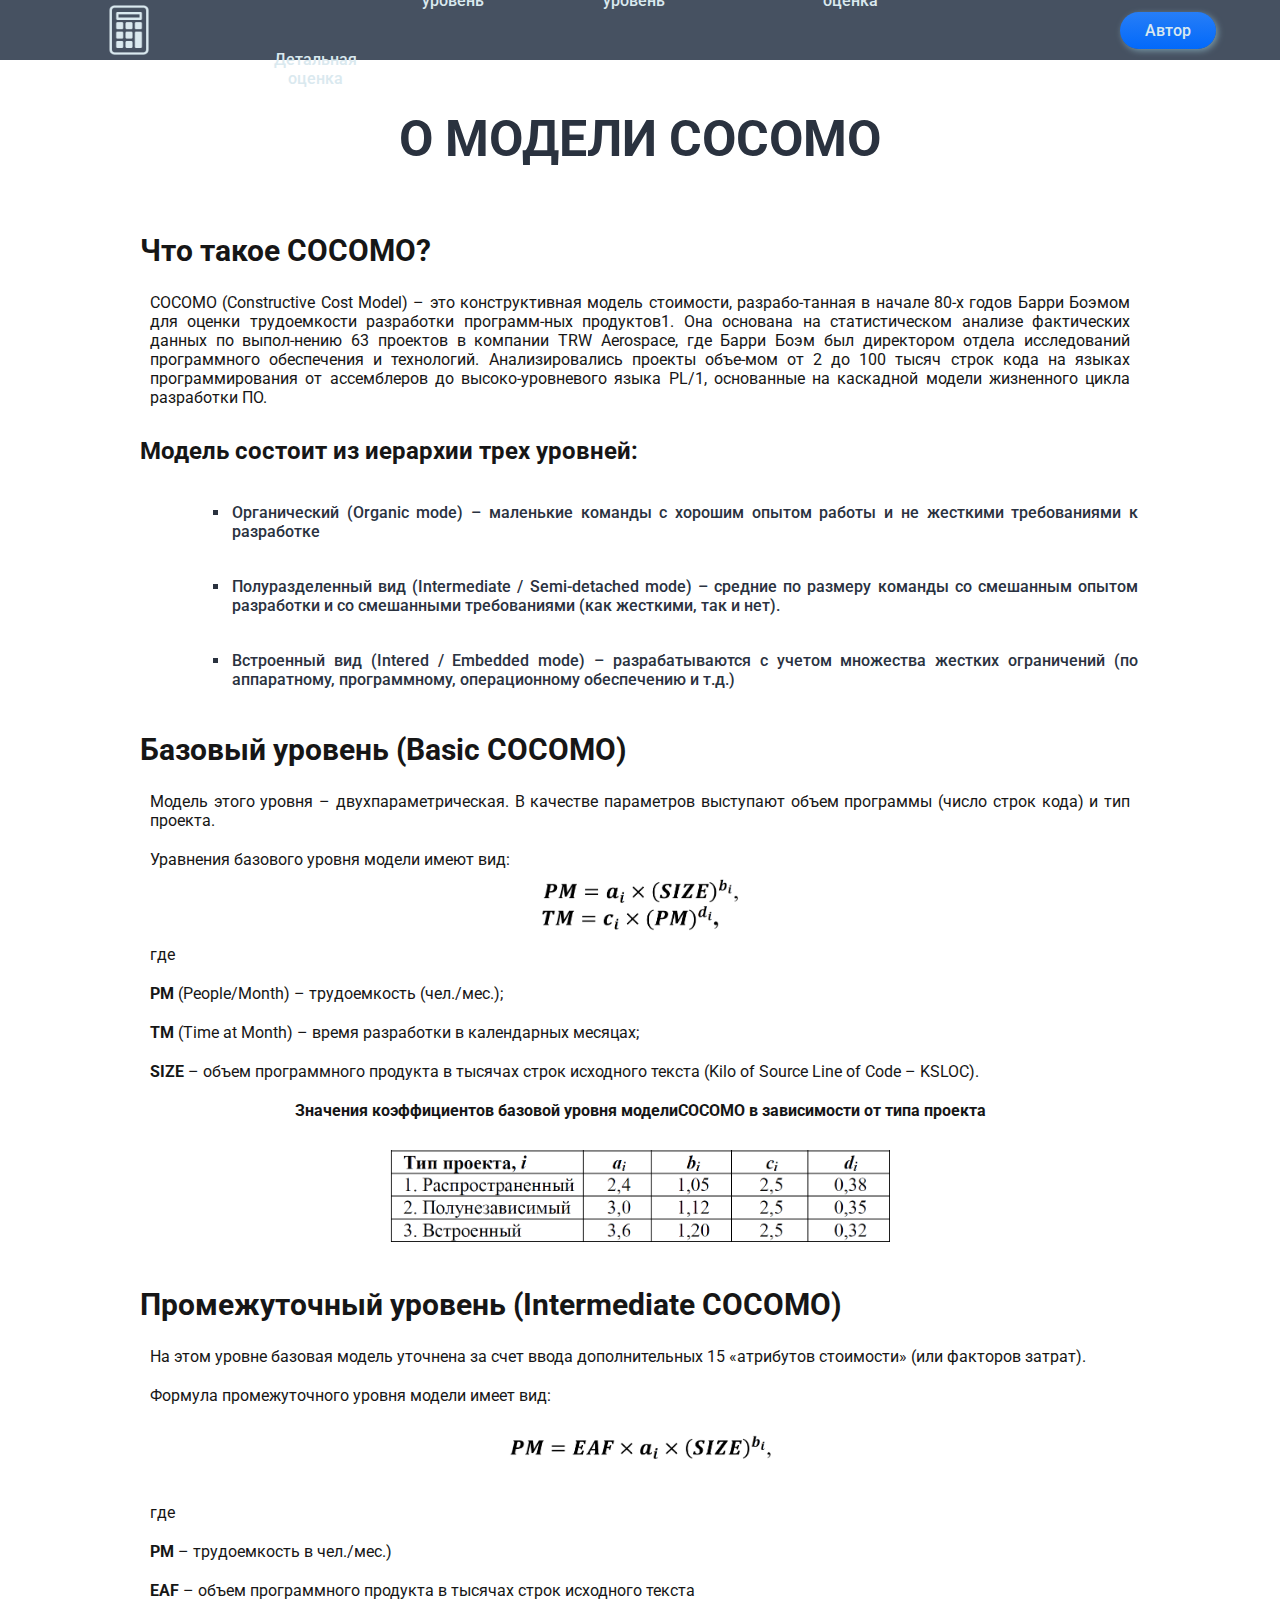
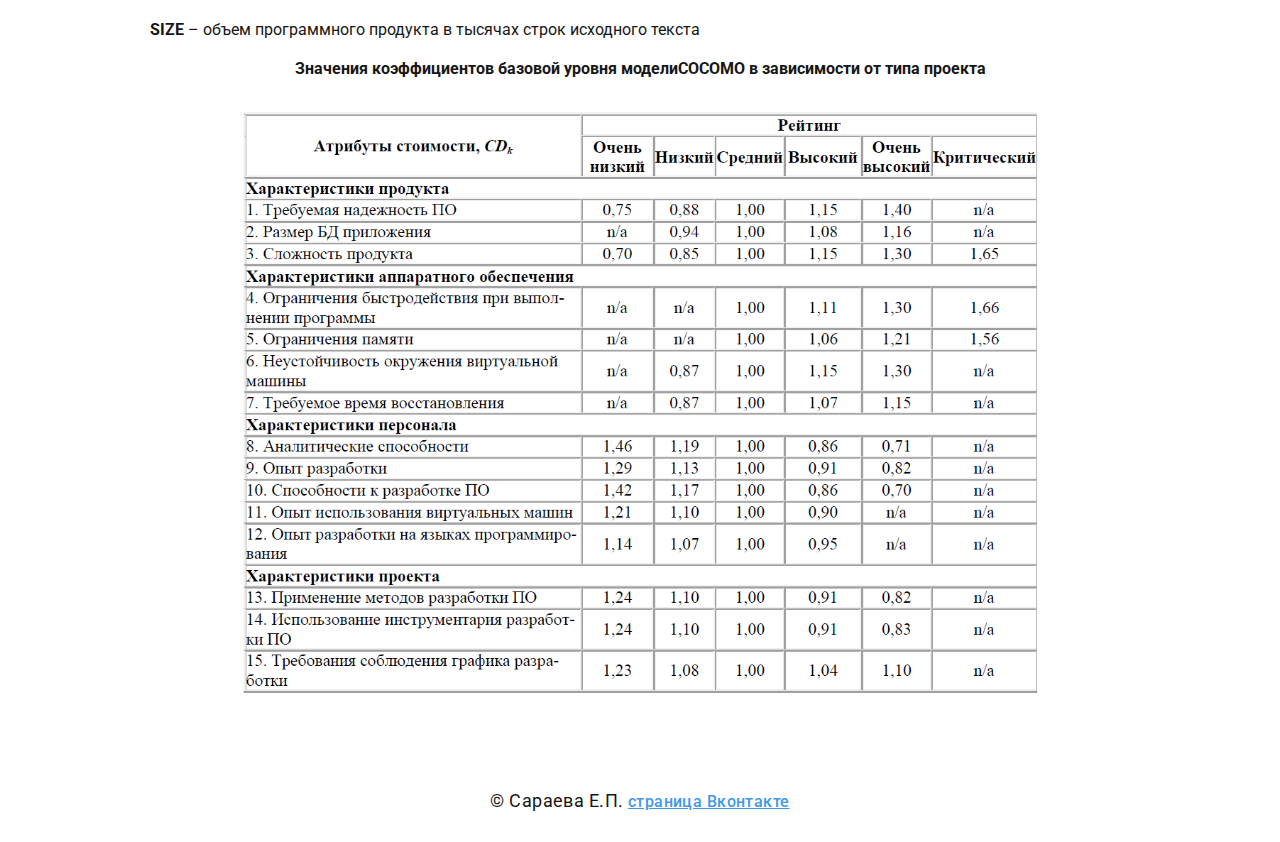
==== index.html @ 09b41c84 "first commit" ====
<!DOCTYPE html>
<html lang="en">
	<head>
		<meta charset="UTF-8" />
		<meta name="viewport" content="width=device-width, initial-scale=1.0" />
		<meta http-equiv="X-UA-Compatible" content="ie=edge" />
		<title>Все о COCOMO</title>
		<link rel="stylesheet" href="css/main.css" />
		<link href="https://fonts.googleapis.com/css?family=Roboto:100,300,300i,400,700&display=swap&subset=cyrillic-ext" rel="stylesheet" />
	</head>

	<body>
		<header>
            <img src="img/icons8-калькулятор-64 (1).png" alt="logo" class="logo">
            
            <nav>
                <ul class="navLinks">
                    
                    <li><a href="index.html">Главная</a></li>
                    <li><a href="basic cocomo.html">Базовый <br>уровень</a></li>
                    <li><a href="intermediet cocomo.html">Промежуточный <br>уровень</a></li>
                    <li><a href="Early Design.html">Предварительная<br>оценка</a></li>
                    <li><a href="Post Architecture.html">Детальная<br>оценка</a></li>     
                </ul>
            </nav>
            <a href="button.html" class="contact"><button>Автор</button></a>
        </header>
		<section id="about" class="about">
			<div class="container">
				<h1 class="model">О модели COCOMO</h1>
				<div class="description1">
					<h3>Что такое COCOMO?</h3>
					<p>
						COCOMO (Constructive Cost Model) – это конструктивная модель стоимости, разрабо-танная в начале 80-х годов Барри Боэмом для оценки трудоемкости разработки программ-ных продуктов1. Она основана на статистическом анализе фактических данных по выпол-нению 63 проектов в компании TRW Aerospace, где Барри Боэм был директором отдела исследований программного обеспечения и технологий. Анализировались проекты объе-мом от 2 до 100 тысяч строк кода на языках программирования от ассемблеров до высоко-уровневого языка PL/1, основанные на каскадной модели жизненного цикла разработки ПО.
					</p>
					
					<h2>
						Модель состоит из иерархии трех уровней:
					</h2>
					<ul>
						<li>
							<p class="o">
								Органический (Organic mode) – маленькие команды с хорошим опытом работы и не жесткими
								требованиями к разработке
							</p>
						</li>
					</ul>
					<ul>
						<li>
							<p class="o">
								Полуразделенный вид (Intermediate / Semi-detached mode) – средние по размеру команды
								со
								смешанным опытом разработки и со смешанными требованиями (как жесткими, так и нет).
							</p>
						</li>
					</ul>
					<ul>
						<li>
							<p class="o">
								Встроенный вид (Intered / Embedded mode) – разрабатываются с учетом множества
								жестких
								ограничений (по аппаратному, программному, операционному обеспечению и т.д.)
							</p>
						</li>
					</ul>
				</div>
				<div class="description2">
					<h3>Базовый уровень (Basic COCOMO)</h3>
					<p>
						Модель этого уровня – двухпараметрическая. В качестве параметров выступают объем программы (число строк кода) и тип проекта.
					</p>
					<p>
						Уравнения базового уровня модели имеют вид:
					</p>
					<img src="img/Снимок экрана 2022-10-10 132432.png" class="formyla">
					<p>где</p>
					<p> <b>PM</b> (People/Month) – трудоемкость (чел./мес.);</p>
					<p> <b>TM</b> (Time at Month) – время разработки в календарных месяцах;</p>
					<p> <b>SIZE</b> – объем программного продукта в тысячах строк исходного текста (Kilo of Source Line of Code – KSLOC).</p>
					<p class="z"><b>Значения коэффициентов базовой уровня моделиCOCOMO в зависимости от типа проекта</b></p>
					<img src="img/Снимок экрана 2022-10-10 134249.png" class="formyl">
					
					<h3>Промежуточный уровень (Intermediate COCOMO)</h3>
					<p>
						На этом уровне базовая модель уточнена за счет ввода дополнительных 15 «атрибутов стоимости» (или факторов затрат).
					</p>
					<p>
						Формула промежуточного уровня модели имеет вид:
					</p>
					<img src="img/Снимок экрана 2022-10-10 161936.png" class="formy">
					<p>где</p>
					<p> <b>PM</b> – трудоемкость в чел./мес.)</p>
					<p> <b>EAF</b> – объем программного продукта в тысячах строк исходного текста</p>
					<p> <b>SIZE</b> – объем программного продукта в тысячах строк исходного текста </p>
					<p class="z"><b>Значения коэффициентов базовой уровня моделиCOCOMO в зависимости от типа проекта</b></p>
					<img src="img/Снимок экрана 2022-10-10 162424.png" class="form">
				</div>
			</div>
		</section> 

		<footer class="footer footer-inner">
			<div class="container">
				<p class="footer-text"> © Сараева Е.П. <a href="https://vk.com/srvln" target="_blank">страница Вконтакте</a></p>
			</div>
		</footer>

	</body>
</html>
---- css/main.css ----
/* ------------------- General ------------------- */

body {
	font-family: 'Roboto', sans-serif;
	color: #161616;
	margin: 0;

	padding-bottom: 1px;
}

li,
a,
button {
	font-family: "Roboto", sans-serif;
	font-weight: 500;
	font-size: 16px;
	color: #dae9ef;
	text-decoration: none;
}


header {
	display: flex;
	justify-content: space-between;
	align-items: center;
	padding: 10px 5%;
	height: 40px;
	/* background-color: #2a323f; */
	background-color:#465161;
	position: static;
	z-index: 4;
}

.logo {
	cursor: pointer;
	width: 50px;
	padding: 20px 40px;

}
.z {
	text-align: center;
}
.formyla {
	cursor: pointer;
	width: 200px;
	display: block;
	margin-left: auto;
	margin-right: auto;
	
}
.formyl {
	cursor: pointer;
	width: 500px;
	display: block;
	padding-top: 20px;
	padding-bottom: 30px;
	margin-left: auto;
	margin-right: auto;
}
.formy {
	cursor: pointer;
	width: 270px;
	display: block;
	padding-top: 20px;
	padding-bottom: 30px;
	margin-left: auto;
	margin-right: auto;
}
.form {
	cursor: pointer;
	width: 800px;
	display: block;
	padding-top: 20px;
	padding-bottom: 30px;
	margin-left: auto;
	margin-right: auto;
}
.navLinks {
	list-style: none;


}

.navLinks li {
	display: inline-block;
	cursor: pointer;
	padding: 20px 40px;
	position: relative;
	margin: 0 auto;
	text-align: center;
	vertical-align: middle;

}

.navLinks li a {
	transition: all .4s ease 0s;
}

.navLinks li a:hover {
	color: #2881fdf8;
}

button {
	padding: 9px 25px;
	box-shadow: 2px 2px 6px #7796a4;
	background-color: #006afff8;
	background: linear-gradient(to top, #006afff8, #267ffbf8);
	border: none;
	border-radius: 50px;
	cursor: pointer;
	transition: all .3s ease 0s;

}

button:hover {
	color: #2a323f;
	box-shadow: 2px 2px 16px #7796a4;

}

h1,
h5,
h6 {
	padding: 0;
	margin: 0;
	text-transform: uppercase;
}

h3 {
	font-size: 30px;
	margin-top: 15px;
	margin-bottom: 15px;
	/* padding: 10px; */
}

.navLinks li:hover ul.sLinks {
	top: 59px;
}

.sLinks {
	position: absolute;
	background-color: #2a323f;
	left: 0;
	top: -390px;
	transition: all .3s ease 0s;
	z-index: 2;
}

.sLinks li {
	display: block;
	padding: 20px 40px;
	/* border-top: 1px solid #333; */

}

.sLinks li a {
	transition: all .3s ease 0s;
}

.sLinks li a:hover {
	color: #00a8fcf8;
}

.container {
	max-width: 1170px;
	margin-left: auto;
	margin-right: auto;
	/* background-color: aqua; */
}
.model {
	font-size: 50px;
	padding-top: 50px;
	margin: 0;
	color: #2a323f;
	text-align: center;
}

p {
    padding: 10px;;
	margin: 0px;
}
.o {
	padding: 1px;
	margin: 0px;
}
.description1 {
    display: flex;
    flex-direction: column;
	padding-top: 50px;
	max-width: 1000px;
	margin: 0 auto;
    /* padding: 30px 240px 30px 240px; */
    text-align: justify;
    
}

.description2 {
    display: flex;
    flex-direction: column;
	padding-top: 10px;
	padding-bottom: 50px;
	max-width: 1000px;
	margin: 0 auto;
    /* padding: 0px 240px 20px 240px; */
    text-align: justify;
}

.description1 ul li {
    list-style: disc;
    margin-left: 50px;
    color:#2a323f;
    padding: 1px;
    list-style-type: square;
}
    
.description2 ul li {
    list-style: disc;
    margin-left: 50px;
    color:#4d4f50;
    padding: 1px;
    list-style-type: square;
}

/* ------------------- Header ------------------- */

.header-inner {
	padding-top: 60px;
	padding-bottom: 60px;
	background-color: #e3f0f7;
}

.header-inner-row {
	display: flex;
	justify-content: space-between;
	align-items: center;
}

.heading-inner {
	font-size: 22px;
	font-weight: 700;
	letter-spacing: 0.26px;
	line-height: 1;
	margin: 0;
}

.heading-inner span {
	display: inline-block;
	line-height: 1;
	margin: 0;
	margin-bottom: 10px;
	font-size: 32px;
	font-weight: 700;
	letter-spacing: 0.38px;
}

.social-icons {
	display: flex;
}

.social-icon-link {
	text-decoration: none;
	margin-right: 30px;
}

/* Для экранов с шириной от 0 до 1170px */
@media (max-width: 1170px) {
	.social-icon-link {
		margin-right: 15px;
		margin-bottom: 15px;
	}
}

/* ------------------- Footer ------------------- */

.footer {
	padding-top: 5px;
	padding-bottom: 10px;
}

.footer-cta-title {
	font-size: 42px;
	font-weight: 700;
	letter-spacing: 0.5px;
	margin-bottom: 25px;
	display: inline-block;
}

.footer-text {
	margin: 0;
	font-size: 18px;
	font-weight: 400;
	letter-spacing: 0.43px;
}

.footer-text a {
	color: #4298e8;
	text-decoration: underline;
}

.footer-cta-text {
	margin: 0;
	font-size: 36px;
	font-weight: 100;
	letter-spacing: 0.43px;
}

.footer-cta-text a {
	color: #4298e8;
	text-decoration: underline;
}

/* Для экранов с шириной от 0 до 1170px */
@media (max-width: 1170px) {
	.footer-cta-title {
		font-size: 26px;
		margin-bottom: 15px;
	}

	.footer-cta-text {
		font-size: 22px;
	}
}

.footer-inner {
	text-align: center;
	padding-bottom: 20px;
}

.text-center {
	text-align: center;
}


h4 {
	margin: 0;
	padding: 0;
}
/* ------------------- Calc ------------------- */
.calc-wrapper {
	padding-top: 50px;
	padding-bottom: 200px;
	max-width: 1000px;
	margin: 0 auto;
}

.fifi {
	
	font-size: 20px;
	color: rgb(64, 116, 189);
}

.heading {
	margin-bottom: 50px;
	text-align: center;
}

.heading-title {
	margin: 0;
	margin-bottom: 15px;
	font-size: 40px;
	font-weight: 700;
	line-height: 1;
	letter-spacing: 0.48px;
	text-align: center;
	color: #2a323f;
}
.heading-desc {
	color: #2a323f;

}



.calc-section {
	padding: 30px 50px;
	background-color: #eef6fe;
}



.calc-title-light {
	font-size: 24px;
	font-weight: 300;
	margin-bottom: 15px;
}

.title__inline {
	display: inline-block;
	vertical-align: middle;
	color: #2a323f;
}

.title__inline+.title__inline {
	margin-left: 10px;
}

.fifi+.fifi {
	margin-left: 10px;
}

.input-short {
	width: 80px;
    height: 36px;
    border-radius: 4px;
    border: 1px solid #9a9a9a;
    font-size: 20px;
    font-weight: 700;
    color: #004568;
    text-align: center;
}

.radio-wrapper {
	display: flex;
	/* align-items: center; */
}

/* .radio-wrapper .radio {
	margin-top: 9px;
} */
.y {
	color: #479edb;
}
.y2 {
	padding-top: 50px;
	padding-bottom: 50px;
}
.y3 {
	padding-top: 50px;
	padding-bottom: 270px;
}

.radio-wrapper:not(:last-child) {
	margin-bottom: 20px;
}

.radio-wrapper .radio {
	margin-right: 15px;
	margin-top: 6px;
}



.input-wrapper {
	display: flex;
	margin-bottom: 40px;
}

.input-wrapper:last-child {
	margin-bottom: 0;
}

.input-short {
	width: 100px;
	height: 36px;
	border-radius: 4px;
	border: 1px solid #9a9a9a;
	font-size: 24px;
	font-weight: 700;
	color: #00a8fcf8;
	text-align: center;
}

.input-wrapper .input-short:first-child {
	margin-right: 20px;
}

.input-wrapper .input-short:last-child {
	margin-left: 20px;
}

/* ------------ TYPO ------------ */

.section-title {
	margin-bottom: 20px;
}

.section-title--vertical-center {
	align-items: center;
}

.title-bold {
	font-size: 24px;
	font-weight: 700;
	color: #2a323f;
}

.title-lite {
	font-size: 20px;
	font-weight: 300;
	color: #2a323f;
}

.note {
	display: block;
	font-weight: 300;
	font-style: italic;
	padding-top: 10px;
	font-size: 16px;
	color: #969696;
}

.intermediate {
    display: flex;
    flex-direction: column;
    justify-content: center;
    align-items: center;
    margin-bottom: 150px;
}

.intermediateConditions {
    display: flex;
    flex-direction: column;
    justify-content: center;
    align-items: center;
    margin-top: 30px;
    /* border: solid #2a323f;
    box-shadow: 5px 3px 2px 1px rgba(0, 0, 255, .2); */
    padding: 30px;
    /* border-radius: 9px; */
	background-color:#eef6fe ; 
    margin-top: 60px;
}

.intermediateCondition {
    z-index: 1;
    /* border-radius: 4px; */
    border: 1px #2a323f;
    width: 180px;
    height: 40px;
    background-color: #eef6fe;
    font-size: 16px;
    text-indent: 10px;
    border: solid 2px #2a323f;
    margin-left: auto;

}

.ulOFintermediateConditions li {
    margin-bottom: 20px;
    display: flex;
    width: 860px;
    align-items: center;
    border-bottom: solid 1px #2a323f;
}
.gigi {
	color: #2a323f;
}


/* ------------ FORMS ------------ */

.checkbox-wrapper {
	display: flex;
	margin-bottom: 20px;
}

.checkbox-wrapper .checkbox {
	margin-right: 15px;
}

/* ------------ PRICE ------------ */
.calc-price {
	padding: 10px 40px;
	/* border: 10px solid #7ac5ea; */
	display: inline-block;
	position: fixed;
	left: 0;
	right: 0;
	bottom: 0;
	background-color: rgb(218, 243, 255);
	background-color: white;
	box-shadow: -10px 0px 25px rgba(143, 179, 195, 0.685);
	text-align: center;
	z-index: 4;
}

.calc-price-title {
	/* font-size: 3px; */
	font-weight: 700;
	margin-bottom: 10px;
	display: inline;
	
}

.calc-price-title li {
	display: inline-block;
	padding: 1px 60px;
	position: relative;
	margin: 0 auto;
	text-align: center;
}

.calc-price-value {
	font-size: 26px;
	font-weight: 300;
}

.hidden {
	display: none;
}

.range-input {
	width: 100%;

}

.rooms-wrapper {
	display: flex;
	flex-direction: start;
	align-items: center;
}

/* .rooms-label {} */

.rooms-radio-real {
	opacity: 0;
	appearance: none;
	height: 0;
	width: 0;
	margin: 0;
}

.rooms-radio-fake {
	display: inline-block;
	width: 146px;
	height: 50px;
	background-color: rgb(255, 255, 255);
	text-align: center;
	line-height: 50px;
	font-size: 17px;
	color: #006afff8;
	
	/* font-weight: bold; */
	cursor: pointer;
}

.rooms-radio-real:checked+.rooms-radio-fake {
	/* background-color: #fbd422; */
	background-color: #006afff8;
	background: linear-gradient(to top, #006afff8, #267ffbf8);
	color: #e3f0f7;
}
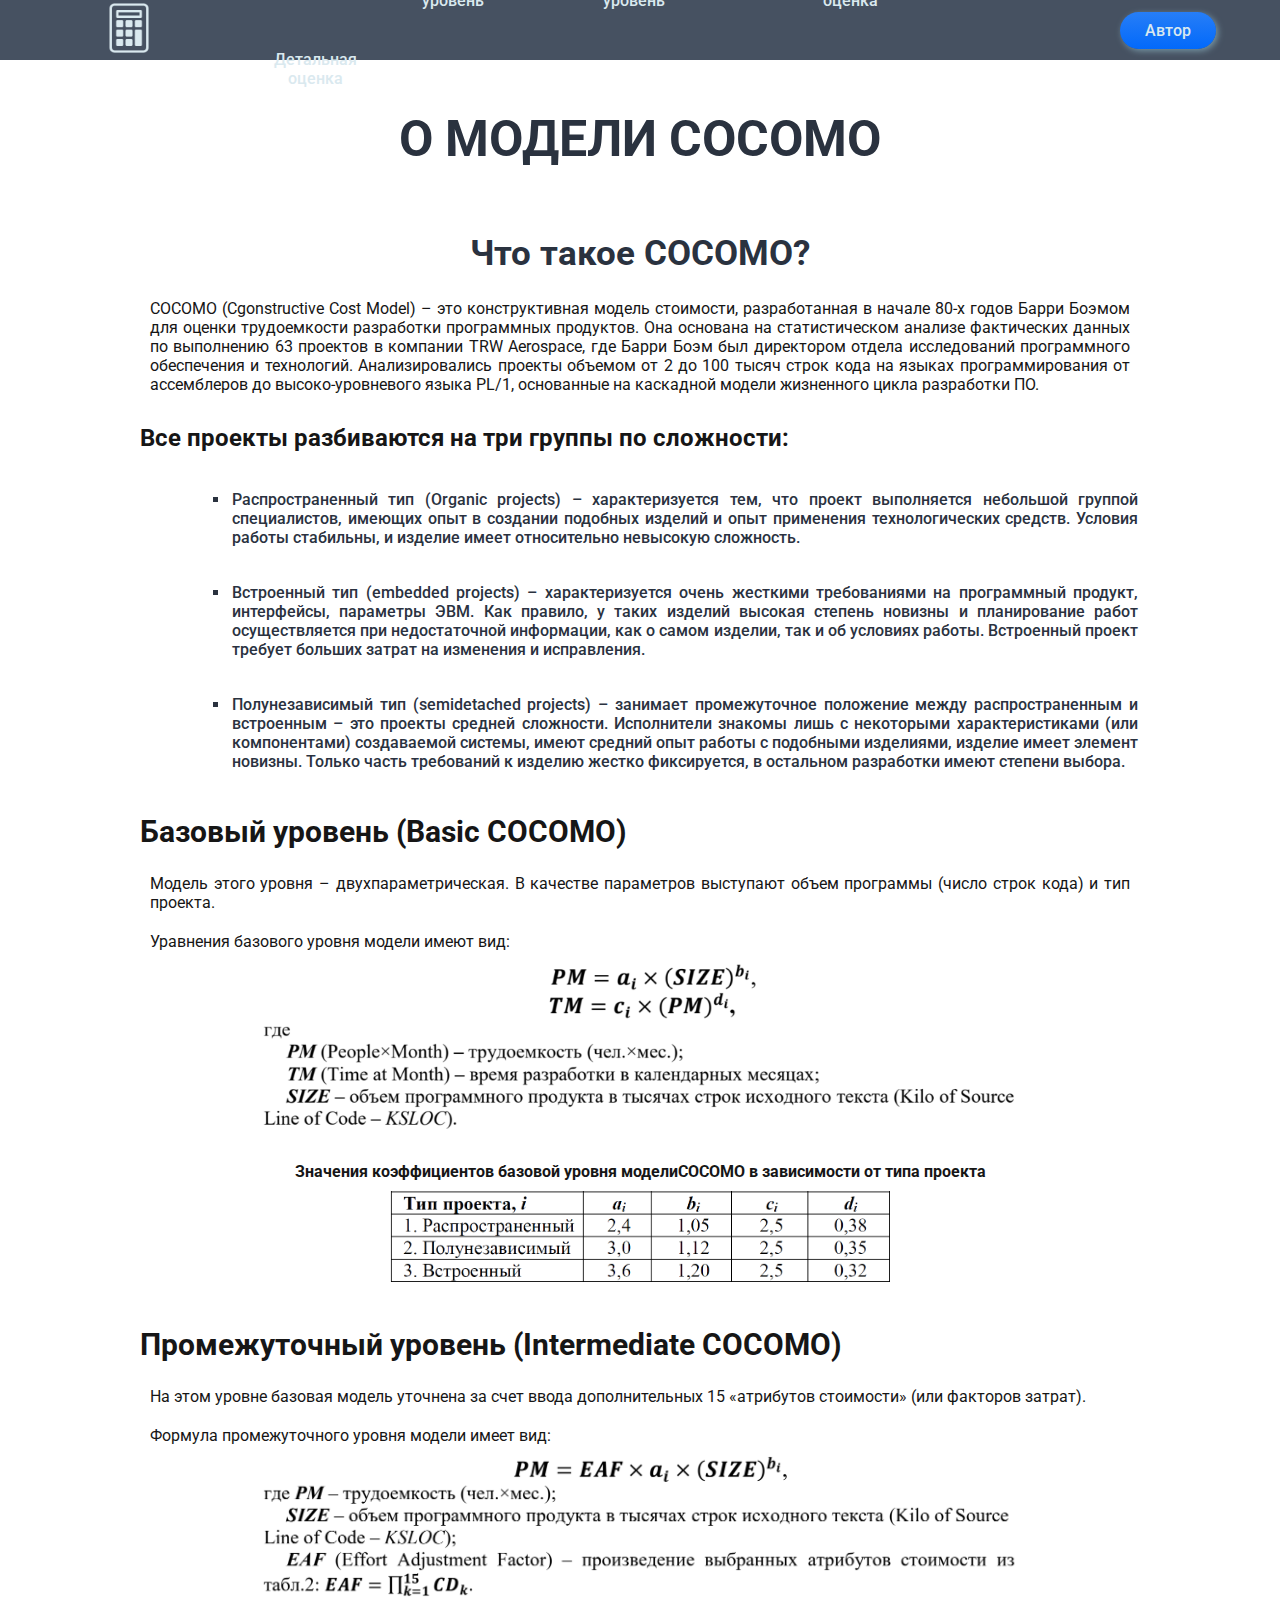
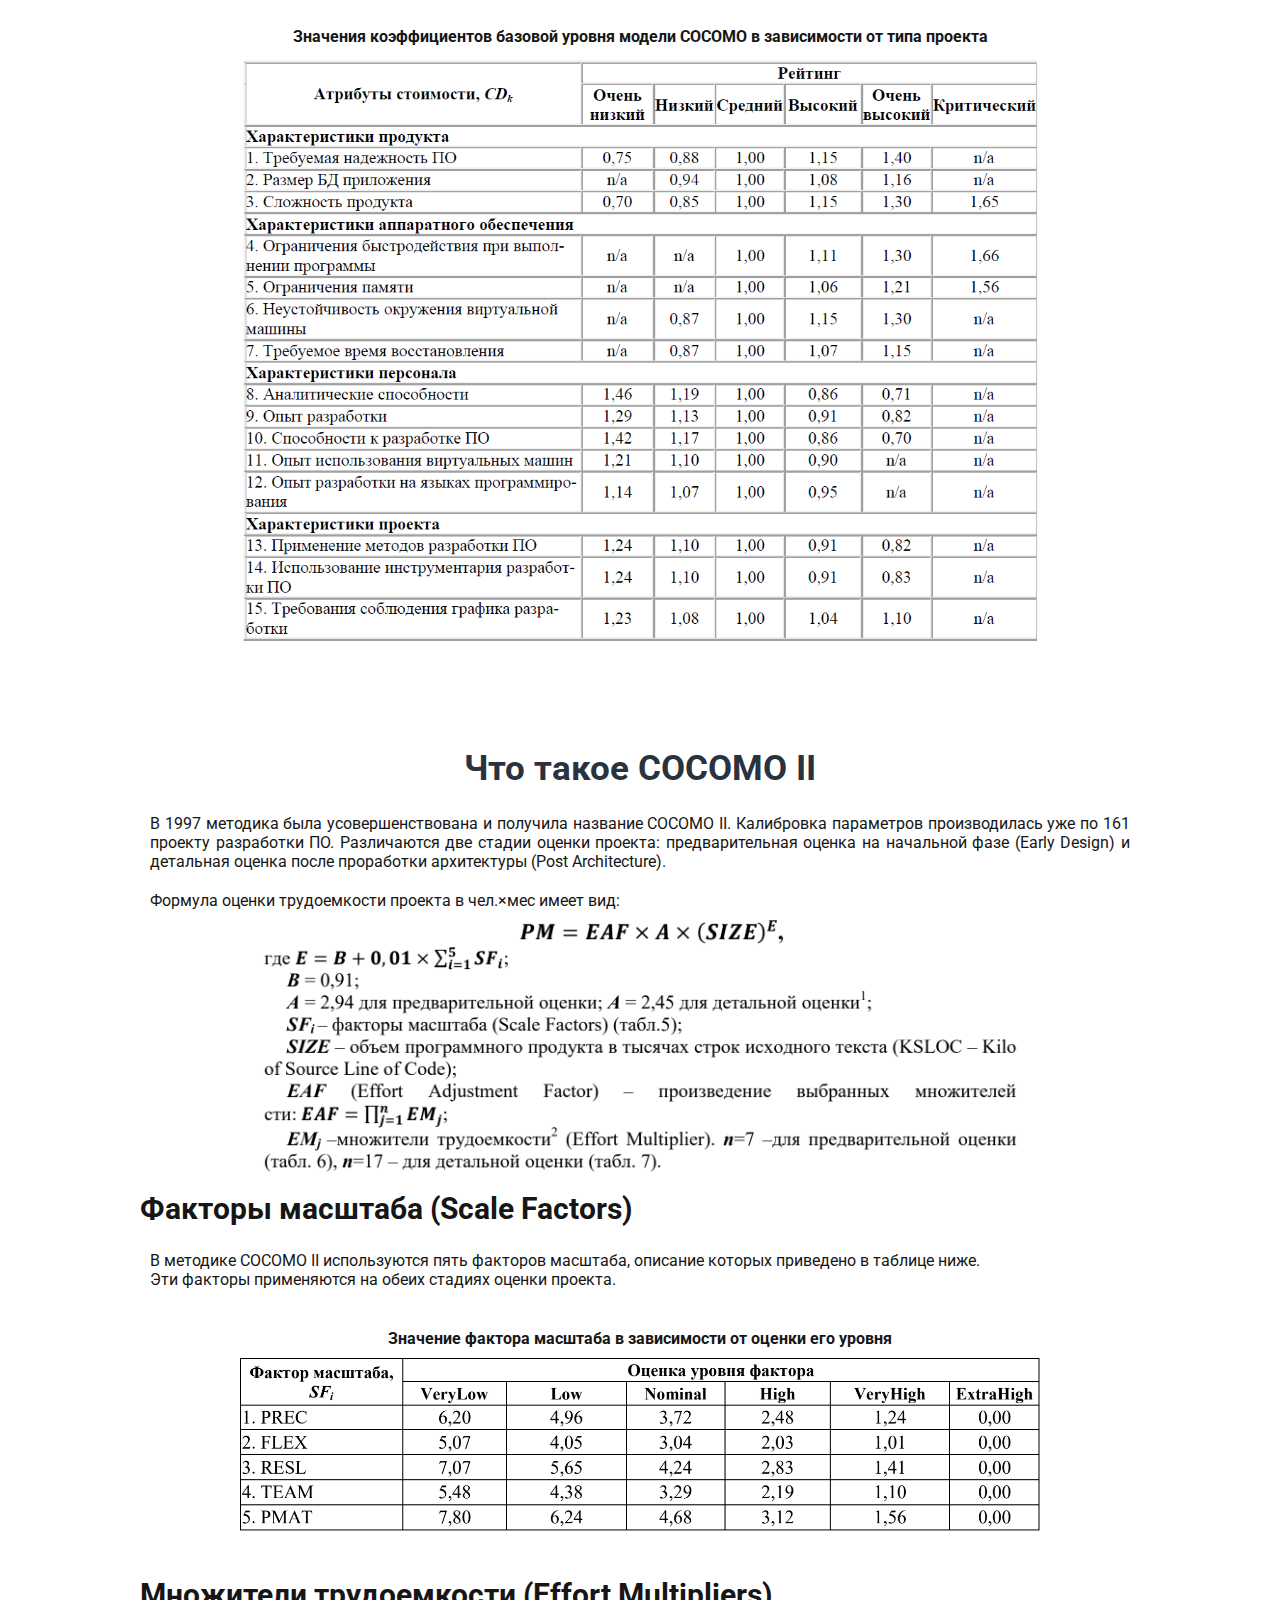
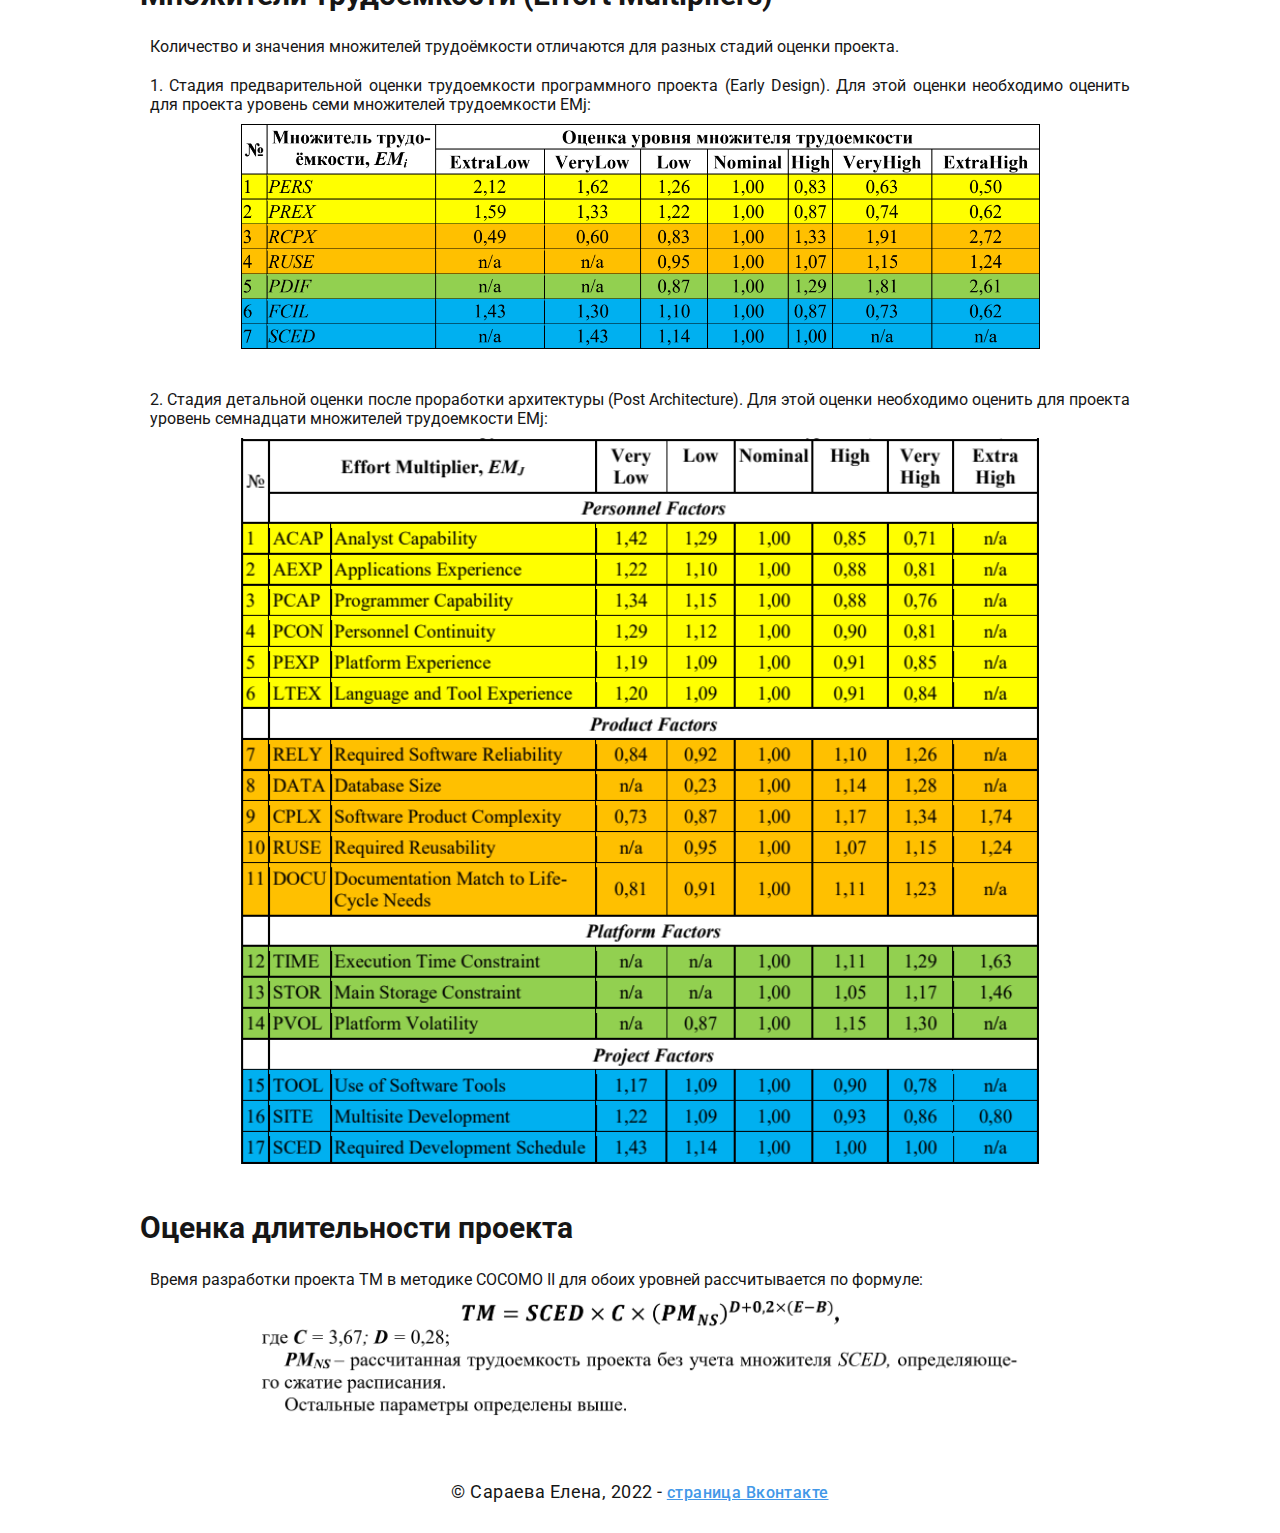
==== commit 8f99f979: "new 1" ====
--- a/index.html
+++ b/index.html
@@ -11,11 +11,9 @@
 
 	<body>
 		<header>
-            <img src="img/icons8-калькулятор-64 (1).png" alt="logo" class="logo">
-            
+			<a href="index.html"><img src="img/icons8-калькулятор-64 (1).png" alt="logo" class="logo"></a>
             <nav>
                 <ul class="navLinks">
-                    
                     <li><a href="index.html">Главная</a></li>
                     <li><a href="basic cocomo.html">Базовый <br>уровень</a></li>
                     <li><a href="intermediet cocomo.html">Промежуточный <br>уровень</a></li>
@@ -29,37 +27,47 @@
 			<div class="container">
 				<h1 class="model">О модели COCOMO</h1>
 				<div class="description1">
-					<h3>Что такое COCOMO?</h3>
+					<h3 class="classh3">Что такое COCOMO?</h3>
 					<p>
-						COCOMO (Constructive Cost Model) – это конструктивная модель стоимости, разрабо-танная в начале 80-х годов Барри Боэмом для оценки трудоемкости разработки программ-ных продуктов1. Она основана на статистическом анализе фактических данных по выпол-нению 63 проектов в компании TRW Aerospace, где Барри Боэм был директором отдела исследований программного обеспечения и технологий. Анализировались проекты объе-мом от 2 до 100 тысяч строк кода на языках программирования от ассемблеров до высоко-уровневого языка PL/1, основанные на каскадной модели жизненного цикла разработки ПО.
+						COCOMO (Cgonstructive Cost Model) – это конструктивная модель стоимости, разработанная в начале 80-х годов Барри Боэмом 
+						для оценки трудоемкости разработки программных продуктов. Она основана на статистическом анализе фактических данных 
+						по выполнению 63 проектов в компании TRW Aerospace, где Барри Боэм был директором отдела исследований программного 
+						обеспечения и технологий. Анализировались проекты объемом от 2 до 100 тысяч строк кода на языках программирования 
+						от ассемблеров до высоко-уровневого языка PL/1, основанные на каскадной модели жизненного цикла разработки ПО.
 					</p>
 					
 					<h2>
-						Модель состоит из иерархии трех уровней:
+						Все проекты разбиваются на три группы по сложности:
 					</h2>
-					<ul>
-						<li>
+					<ul> <li>
 							<p class="o">
-								Органический (Organic mode) – маленькие команды с хорошим опытом работы и не жесткими
-								требованиями к разработке
+								Распространенный тип (Organic projects) – характеризуется тем, что проект выполняется небольшой 
+								группой специалистов, имеющих опыт в создании подобных изделий и 
+								опыт применения технологических средств. Условия работы стабильны, и изделие имеет 
+								относительно невысокую сложность.
 							</p>
 						</li>
 					</ul>
 					<ul>
 						<li>
 							<p class="o">
-								Полуразделенный вид (Intermediate / Semi-detached mode) – средние по размеру команды
-								со
-								смешанным опытом разработки и со смешанными требованиями (как жесткими, так и нет).
+								Встроенный тип (embedded projects) – характеризуется очень жесткими требованиями 
+								на программный продукт, интерфейсы, параметры ЭВМ. Как правило, у таких изделий 
+								высокая степень новизны и планирование работ осуществляется при недостаточной информации, 
+								как о самом изделии, так и об условиях работы. Встроенный проект требует 
+								больших затрат на изменения и исправления.
 							</p>
 						</li>
 					</ul>
 					<ul>
 						<li>
 							<p class="o">
-								Встроенный вид (Intered / Embedded mode) – разрабатываются с учетом множества
-								жестких
-								ограничений (по аппаратному, программному, операционному обеспечению и т.д.)
+								Полунезависимый тип (semidetached projects) – занимает промежуточное положение 
+								между распространенным и встроенным – это проекты средней сложности. Исполнители 
+								знакомы лишь с некоторыми характеристиками (или компонентами) создаваемой системы, 
+								имеют средний опыт работы с подобными изделиями, изделие имеет элемент новизны. 
+								Только часть требований к изделию жестко фиксируется, в остальном разработки 
+								имеют степени выбора.
 							</p>
 						</li>
 					</ul>
@@ -73,10 +81,6 @@
 						Уравнения базового уровня модели имеют вид:
 					</p>
 					<img src="img/Снимок экрана 2022-10-10 132432.png" class="formyla">
-					<p>где</p>
-					<p> <b>PM</b> (People/Month) – трудоемкость (чел./мес.);</p>
-					<p> <b>TM</b> (Time at Month) – время разработки в календарных месяцах;</p>
-					<p> <b>SIZE</b> – объем программного продукта в тысячах строк исходного текста (Kilo of Source Line of Code – KSLOC).</p>
 					<p class="z"><b>Значения коэффициентов базовой уровня моделиCOCOMO в зависимости от типа проекта</b></p>
 					<img src="img/Снимок экрана 2022-10-10 134249.png" class="formyl">
 					
@@ -87,22 +91,53 @@
 					<p>
 						Формула промежуточного уровня модели имеет вид:
 					</p>
-					<img src="img/Снимок экрана 2022-10-10 161936.png" class="formy">
-					<p>где</p>
-					<p> <b>PM</b> – трудоемкость в чел./мес.)</p>
-					<p> <b>EAF</b> – объем программного продукта в тысячах строк исходного текста</p>
-					<p> <b>SIZE</b> – объем программного продукта в тысячах строк исходного текста </p>
-					<p class="z"><b>Значения коэффициентов базовой уровня моделиCOCOMO в зависимости от типа проекта</b></p>
+					<img src="img/Снимок экрана 2022-10-10 161936.png" class="formyla">
+					<p class="z"><b>Значения коэффициентов базовой уровня модели COCOMO в зависимости от типа проекта</b></p>
 					<img src="img/Снимок экрана 2022-10-10 162424.png" class="form">
 				</div>
+
+				<div class="description2">
+					<h3 class="classh3">Что такое COCOMO II</h3>
+					<p>В 1997 методика была усовершенствована и получила название COCOMO II. Калибровка параметров производилась 
+						уже по 161 проекту разработки ПО.
+						Различаются две стадии оценки проекта: предварительная оценка на начальной фазе 
+						(Early Design) и детальная оценка после проработки архитектуры (Post Architecture).
+					</p>
+					<p>
+						Формула оценки трудоемкости проекта в чел.×мес имеет вид:
+					</p>
+					<img src="img/Снимок экрана 2022-10-20 161026.png" class="formyla">
+
+					<h3>Факторы масштаба (Scale Factors)</h3>
+					<p>В методике COCOMO II используются пять факторов масштаба, описание которых 
+						приведено в таблице ниже.
+						<br>Эти факторы применяются на обеих стадиях оценки проекта.</p>
+					<p class="z"><b>Значение фактора масштаба в зависимости от оценки его уровня</b></p>
+					<img src="img/Снимок экрана 2022-10-20 162715.png" class="form">
+
+					<h3>Множители трудоемкости (Effort Multipliers)</h3>
+					<p>Количество и значения множителей трудоёмкости отличаются для разных стадий оценки проекта.</p>
+					<p>1. Стадия предварительной оценки трудоемкости программного проекта (Early Design). 
+						Для этой оценки необходимо оценить для проекта уровень семи множителей трудоемкости EMj:</p>
+						<img src="img/Снимок экрана 2022-10-21 093405.png" class="form">
+					<p>2. Стадия детальной оценки после проработки архитектуры (Post Architecture). Для 
+						этой оценки необходимо оценить для проекта уровень семнадцати множителей трудоемкости EMj:</p>
+						<img src="img/Снимок экрана 2022-10-21 093617.png" class="form">
+
+						<h3>Оценка длительности проекта</h3>
+						<p>Время разработки проекта TM в методике COCOMO II для обоих уровней рассчитывается по формуле: </p>
+						<img src="img/Снимок экрана 2022-10-21 094546.png" class="formyla">
+				</div>
+
 			</div>
 		</section> 
 
 		<footer class="footer footer-inner">
 			<div class="container">
-				<p class="footer-text"> © Сараева Е.П. <a href="https://vk.com/srvln" target="_blank">страница Вконтакте</a></p>
+				<p class="footer-text"> © Сараева Елена, 2022 - <a href="https://vk.com/srvln" target="_blank">страница Вконтакте</a></p>
 			</div>
 		</footer>
 
 	</body>
 </html>
+
--- a/css/main.css
+++ b/css/main.css
@@ -39,10 +39,11 @@
 }
 .z {
 	text-align: center;
+	margin-top: 20px;
 }
 .formyla {
 	cursor: pointer;
-	width: 200px;
+	width: 760px;
 	display: block;
 	margin-left: auto;
 	margin-right: auto;
@@ -51,30 +52,41 @@
 .formyl {
 	cursor: pointer;
 	width: 500px;
+	display: block;
+	padding-top: 0;
+	padding-bottom: 30px;
+	margin-left: auto;
+	margin-right: auto;
+}
+/* .formy {
+	cursor: pointer;
+	width: 760px;
 	display: block;
 	padding-top: 20px;
 	padding-bottom: 30px;
 	margin-left: auto;
 	margin-right: auto;
-}
-.formy {
-	cursor: pointer;
-	width: 270px;
+} */
+.form {
+	cursor: pointer;
+	width: 800px;
+	display: block;
+	padding-top:0;
+	padding-bottom: 30px;
+	margin-left: auto;
+	margin-right: auto;
+}
+/* .formu {
+	cursor: pointer;
+	width: 760px;
 	display: block;
 	padding-top: 20px;
 	padding-bottom: 30px;
 	margin-left: auto;
 	margin-right: auto;
-}
-.form {
-	cursor: pointer;
-	width: 800px;
-	display: block;
-	padding-top: 20px;
-	padding-bottom: 30px;
-	margin-left: auto;
-	margin-right: auto;
-}
+} */
+
+
 .navLinks {
 	list-style: none;
 
@@ -117,15 +129,23 @@
 	box-shadow: 2px 2px 16px #7796a4;
 
 }
-
-h1,
-h5,
-h6 {
-	padding: 0;
-	margin: 0;
+.model {
+	font-size: 50px;
+	padding-top: 50px;
+	margin: 0;
+	color: #2a323f;
+	text-align: center;
 	text-transform: uppercase;
 }
 
+
+.classh3 {
+	font-size: 35px;
+	margin-top: 15px;
+	margin-bottom: 15px;
+	text-align: center;
+	color: #2a323f;
+}
 h3 {
 	font-size: 30px;
 	margin-top: 15px;
@@ -167,13 +187,7 @@
 	margin-right: auto;
 	/* background-color: aqua; */
 }
-.model {
-	font-size: 50px;
-	padding-top: 50px;
-	margin: 0;
-	color: #2a323f;
-	text-align: center;
-}
+
 
 p {
     padding: 10px;;
@@ -484,14 +498,24 @@
 	color: #2a323f;
 }
 
+.title-mite{
+	font-size: 20px;
+	font-weight: 300;
+	color: #2a323f;
+}
 .title-lite {
 	font-size: 20px;
 	font-weight: 300;
 	color: #2a323f;
+	transition: 0.2s;
+}
+
+.title-lite:hover {
+	transform: scale(1.03);
 }
 
 .note {
-	display: block;
+	display: inline-block;
 	font-weight: 300;
 	font-style: italic;
 	padding-top: 10px;
